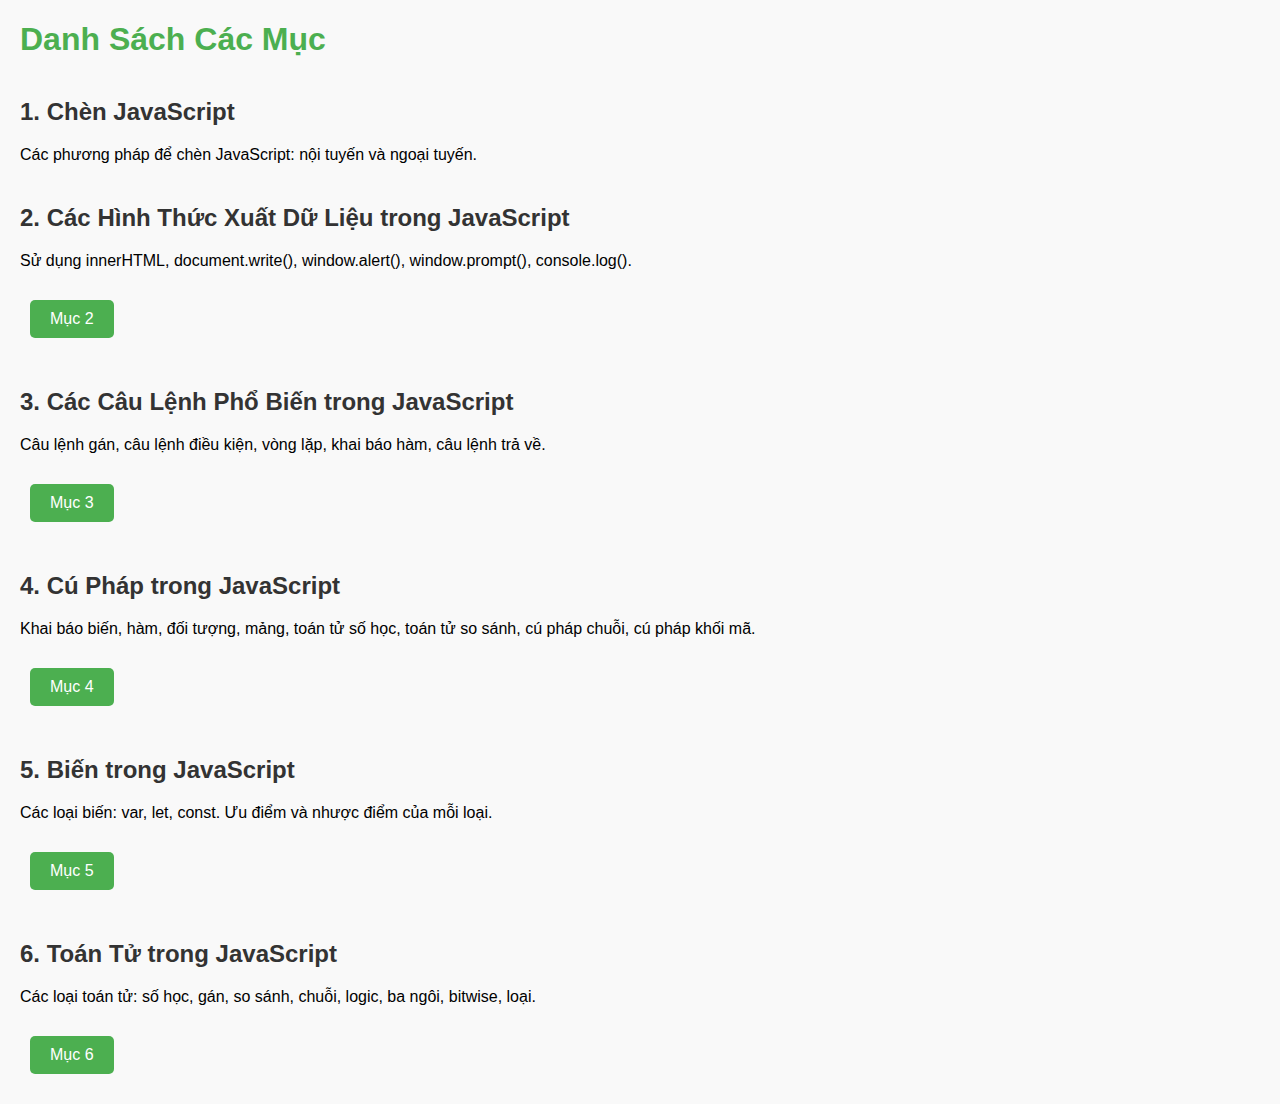
==== index.html @ c5d14bbd "update menu chính" ====
<!DOCTYPE html>
<html lang="vi">
<head>
  <meta charset="UTF-8">
  <meta name="viewport" content="width=device-width, initial-scale=1.0">
  <title>Danh Sách Các Mục</title>
  <style>
    body {
      font-family: Arial, sans-serif;
      margin: 20px;
      background-color: #f9f9f9;
    }
    h1 {
      color: #4CAF50;
    }
    h2 {
      color: #333;
      margin-top: 40px;
    }
    .button-container {
      margin-top: 20px;
    }
    .button {
      display: inline-block;
      margin: 10px;
      padding: 10px 20px;
      background-color: #4CAF50;
      color: white;
      text-decoration: none;
      border-radius: 5px;
      font-size: 16px;
      transition: background-color 0.3s;
    }
    .button:hover {
      background-color: #45a049;
    }
  </style>
</head>
<body>
  <h1>Danh Sách Các Mục</h1>

  <h2>1. Chèn JavaScript</h2>
  <p>Các phương pháp để chèn JavaScript: nội tuyến và ngoại tuyến.</p>

  <h2>2. Các Hình Thức Xuất Dữ Liệu trong JavaScript</h2>
  <p>Sử dụng innerHTML, document.write(), window.alert(), window.prompt(), console.log().</p>
  <div class="button-container">
    <a href="src/muc2.html" class="button">Mục 2</a>
  </div>

  <h2>3. Các Câu Lệnh Phổ Biến trong JavaScript</h2>
  <p>Câu lệnh gán, câu lệnh điều kiện, vòng lặp, khai báo hàm, câu lệnh trả về.</p>
  <div class="button-container">
    <a href="src/muc3.html" class="button">Mục 3</a>
  </div>

  <h2>4. Cú Pháp trong JavaScript</h2>
  <p>Khai báo biến, hàm, đối tượng, mảng, toán tử số học, toán tử so sánh, cú pháp chuỗi, cú pháp khối mã.</p>
  <div class="button-container">
    <a href="src/muc4.html" class="button">Mục 4</a>
  </div>

  <h2>5. Biến trong JavaScript</h2>
  <p>Các loại biến: var, let, const. Ưu điểm và nhược điểm của mỗi loại.</p>
  <div class="button-container">
    <a href="src/muc5.html" class="button">Mục 5</a>
  </div>

  <h2>6. Toán Tử trong JavaScript</h2>
  <p>Các loại toán tử: số học, gán, so sánh, chuỗi, logic, ba ngôi, bitwise, loại.</p>
  <div class="button-container">
    <a href="src/muc6.html" class="button">Mục 6</a>
  </div>

</body>
</html>
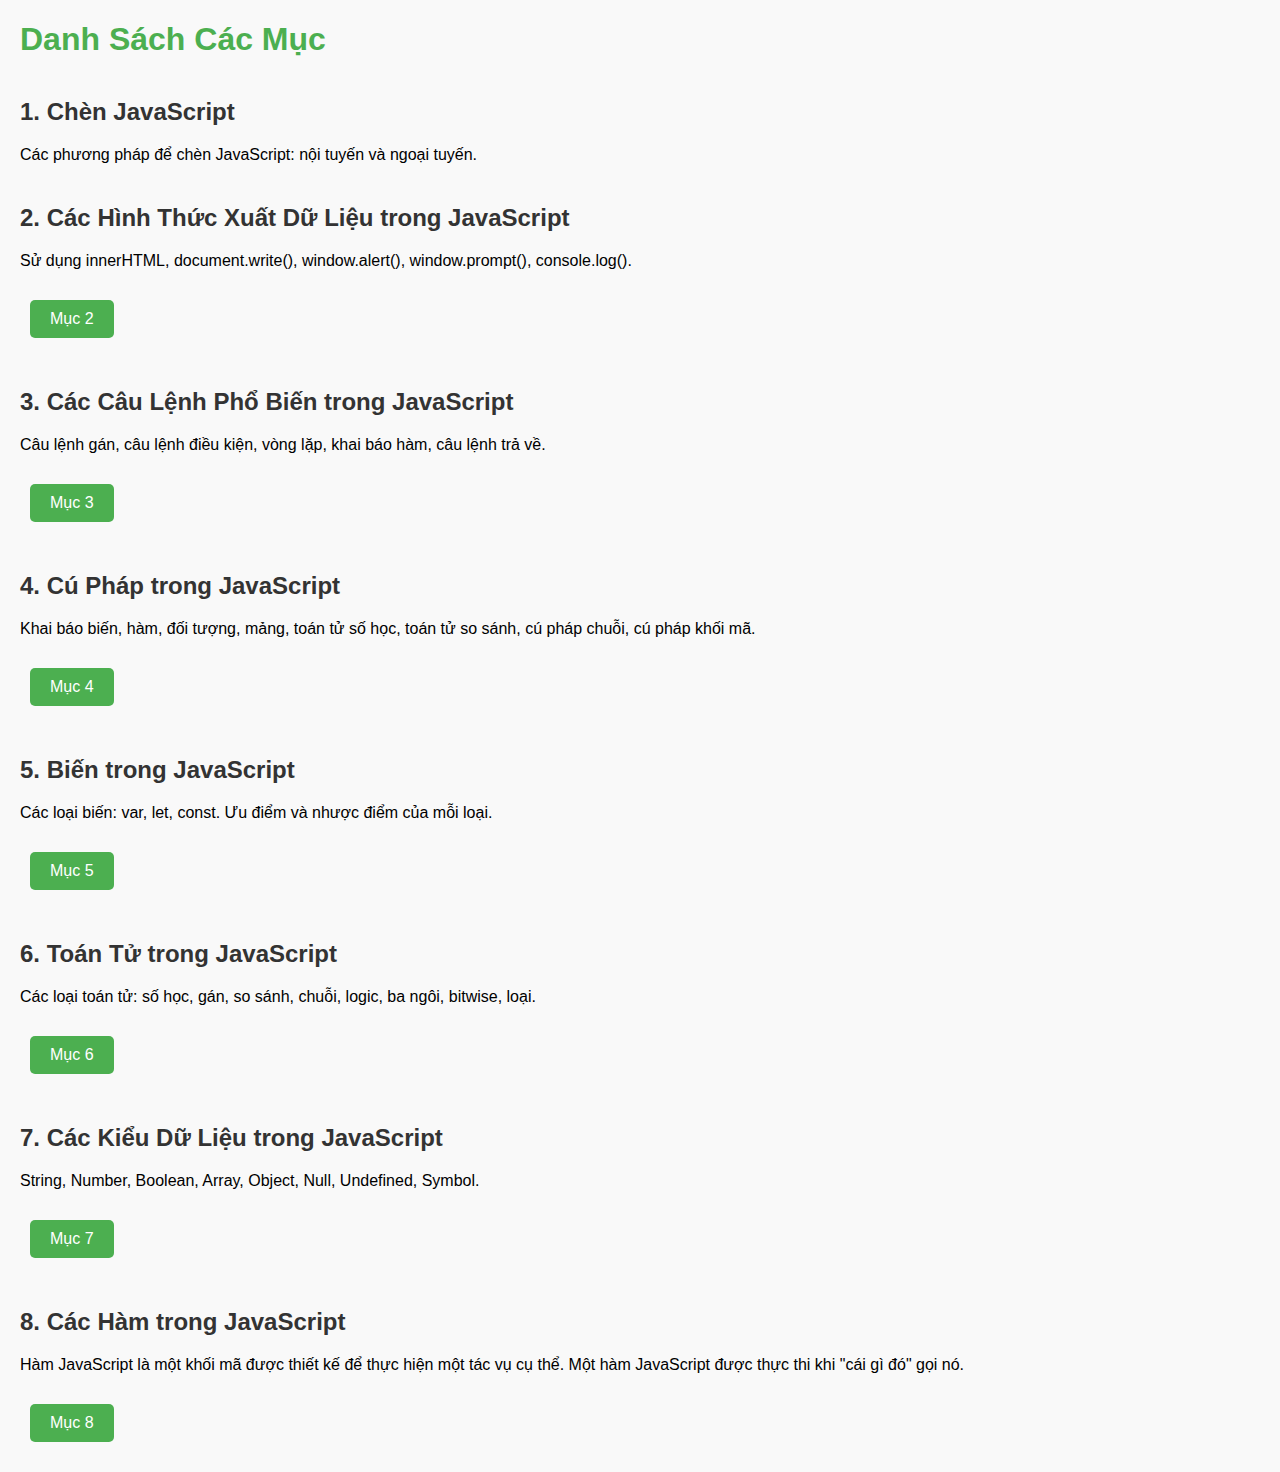
==== commit 1f7ec1e0: "# Changes to be committed: #	modified:   index.html #	modified:  ly_thuyet_js.txt #	new file:   src/" ====
--- a/index.html
+++ b/index.html
@@ -1,5 +1,6 @@
 <!DOCTYPE html>
 <html lang="vi">
+
 <head>
   <meta charset="UTF-8">
   <meta name="viewport" content="width=device-width, initial-scale=1.0">
@@ -10,16 +11,20 @@
       margin: 20px;
       background-color: #f9f9f9;
     }
+
     h1 {
       color: #4CAF50;
     }
+
     h2 {
       color: #333;
       margin-top: 40px;
     }
+
     .button-container {
       margin-top: 20px;
     }
+
     .button {
       display: inline-block;
       margin: 10px;
@@ -31,11 +36,13 @@
       font-size: 16px;
       transition: background-color 0.3s;
     }
+
     .button:hover {
       background-color: #45a049;
     }
   </style>
 </head>
+
 <body>
   <h1>Danh Sách Các Mục</h1>
 
@@ -72,5 +79,19 @@
     <a href="src/muc6.html" class="button">Mục 6</a>
   </div>
 
+  <h2>7. Các Kiểu Dữ Liệu trong JavaScript</h2>
+  <p>String, Number, Boolean, Array, Object, Null, Undefined, Symbol.</p>
+  <div class="button-container">
+    <a href="src/muc7.html" class="button">Mục 7</a>
+  </div>
+
+  <h2>8. Các Hàm trong JavaScript</h2>
+  <p>Hàm JavaScript là một khối mã được thiết kế để thực hiện một tác vụ cụ thể. Một hàm JavaScript được thực thi khi
+    "cái gì đó" gọi nó.</p>
+  <div class="button-container">
+    <a href="src/muc8.html" class="button">Mục 8</a>
+  </div>
+
 </body>
-</html>
+
+</html>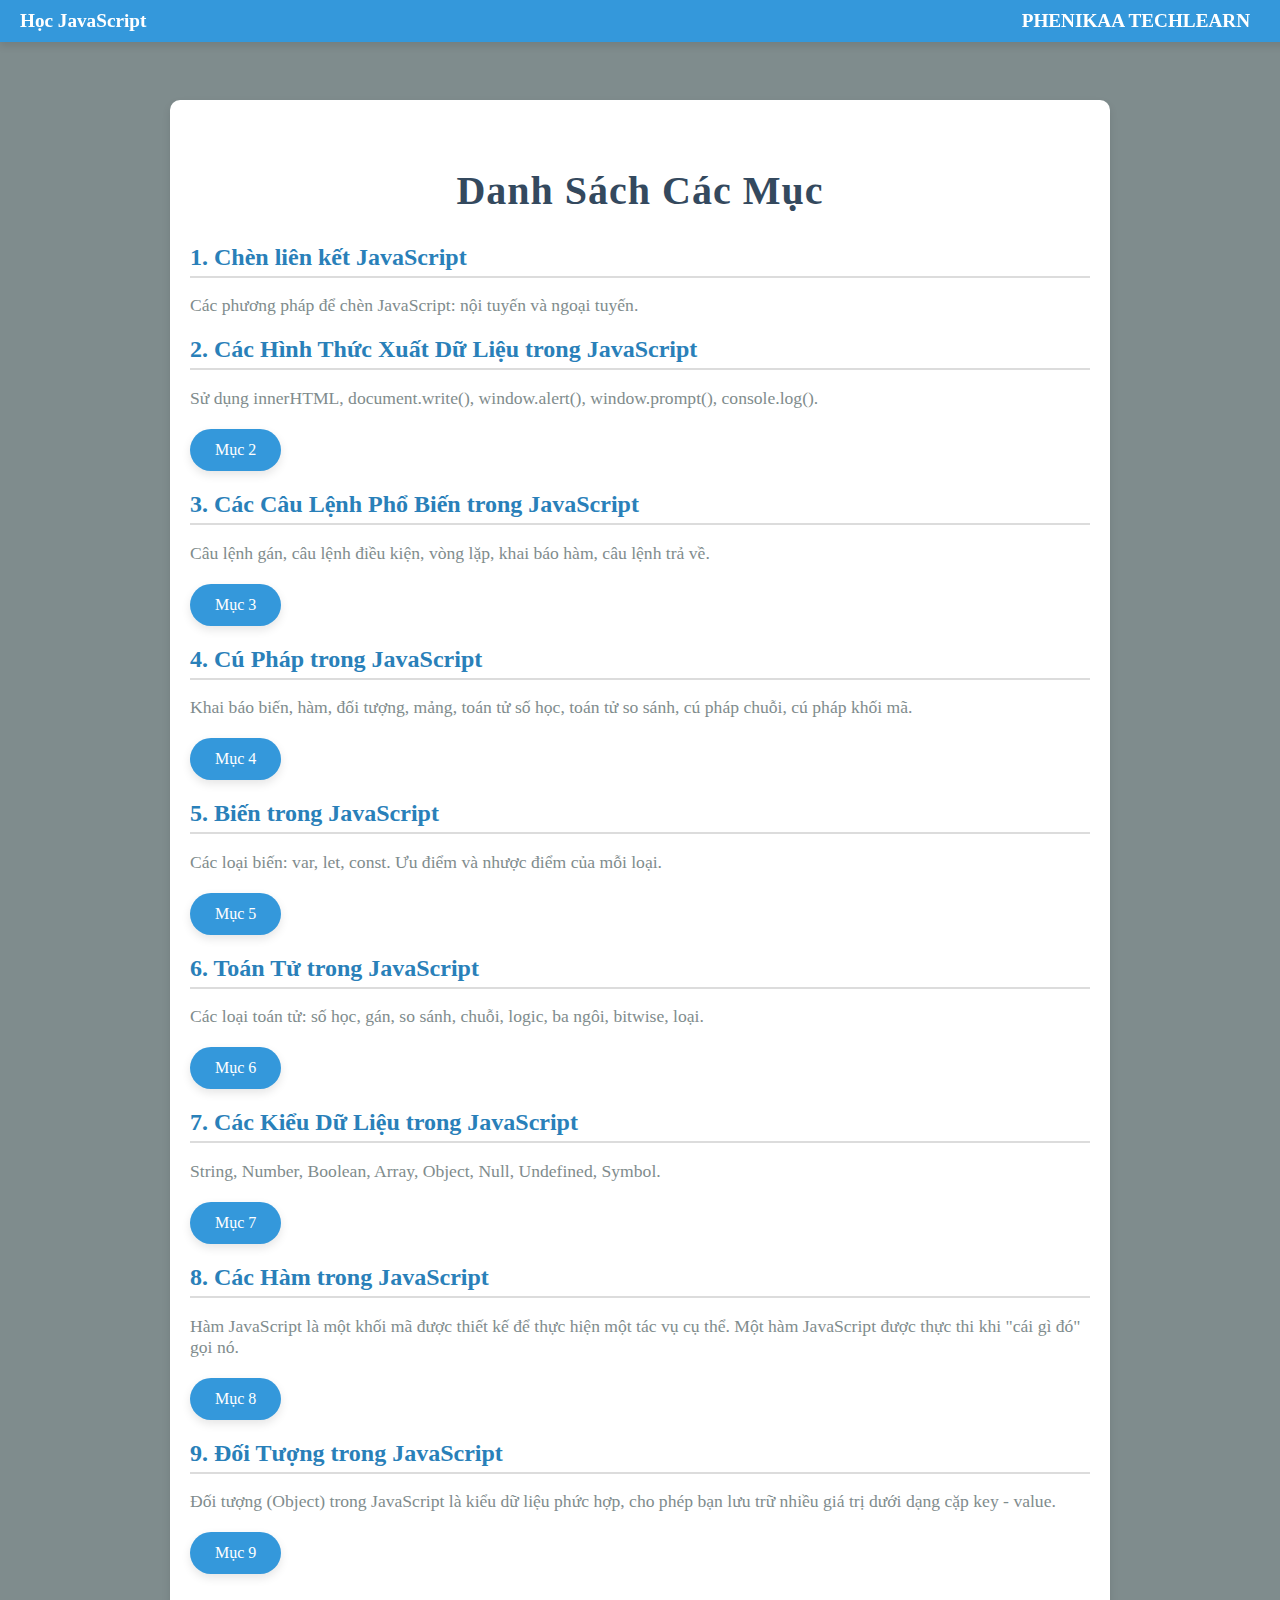
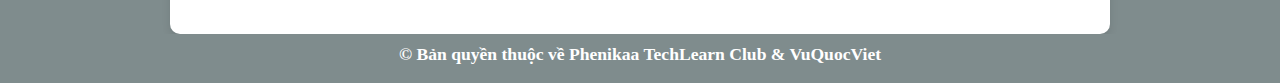
==== commit 809b4080: "update index.html" ====
--- a/index.html
+++ b/index.html
@@ -5,91 +5,82 @@
   <meta charset="UTF-8">
   <meta name="viewport" content="width=device-width, initial-scale=1.0">
   <title>Danh Sách Các Mục</title>
-  <style>
-    body {
-      font-family: Arial, sans-serif;
-      margin: 20px;
-      background-color: #f9f9f9;
-    }
-
-    h1 {
-      color: #4CAF50;
-    }
-
-    h2 {
-      color: #333;
-      margin-top: 40px;
-    }
-
-    .button-container {
-      margin-top: 20px;
-    }
-
-    .button {
-      display: inline-block;
-      margin: 10px;
-      padding: 10px 20px;
-      background-color: #4CAF50;
-      color: white;
-      text-decoration: none;
-      border-radius: 5px;
-      font-size: 16px;
-      transition: background-color 0.3s;
-    }
-
-    .button:hover {
-      background-color: #45a049;
-    }
-  </style>
+  <link rel="stylesheet" href="./css/styles.css">
 </head>
 
 <body>
-  <h1>Danh Sách Các Mục</h1>
 
-  <h2>1. Chèn JavaScript</h2>
-  <p>Các phương pháp để chèn JavaScript: nội tuyến và ngoại tuyến.</p>
-
-  <h2>2. Các Hình Thức Xuất Dữ Liệu trong JavaScript</h2>
-  <p>Sử dụng innerHTML, document.write(), window.alert(), window.prompt(), console.log().</p>
-  <div class="button-container">
-    <a href="src/muc2.html" class="button">Mục 2</a>
+  <!-- Menu Navbar -->
+  <div class="navbar">
+    <div class="left">
+      <a href="#">Học JavaScript</a>
+    </div>
+    <div class="right">
+      <a href="#">PHENIKAA TECHLEARN</a>
+    </div>
   </div>
 
-  <h2>3. Các Câu Lệnh Phổ Biến trong JavaScript</h2>
-  <p>Câu lệnh gán, câu lệnh điều kiện, vòng lặp, khai báo hàm, câu lệnh trả về.</p>
-  <div class="button-container">
-    <a href="src/muc3.html" class="button">Mục 3</a>
+  <!-- Main content -->
+  <div class="container">
+    <h1>Danh Sách Các Mục</h1>
+
+    <h2>1. Chèn liên kết JavaScript</h2>
+    <p>Các phương pháp để chèn JavaScript: nội tuyến và ngoại tuyến.</p>
+
+    <h2>2. Các Hình Thức Xuất Dữ Liệu trong JavaScript</h2>
+    <p>Sử dụng innerHTML, document.write(), window.alert(), window.prompt(), console.log().</p>
+    <div class="button-container">
+      <a href="src/muc2.html" class="button">Mục 2</a>
+    </div>
+
+    <h2>3. Các Câu Lệnh Phổ Biến trong JavaScript</h2>
+    <p>Câu lệnh gán, câu lệnh điều kiện, vòng lặp, khai báo hàm, câu lệnh trả về.</p>
+    <div class="button-container">
+      <a href="src/muc3.html" class="button">Mục 3</a>
+    </div>
+
+    <h2>4. Cú Pháp trong JavaScript</h2>
+    <p>Khai báo biến, hàm, đối tượng, mảng, toán tử số học, toán tử so sánh, cú pháp chuỗi, cú pháp khối mã.</p>
+    <div class="button-container">
+      <a href="src/muc4.html" class="button">Mục 4</a>
+    </div>
+
+    <h2>5. Biến trong JavaScript</h2>
+    <p>Các loại biến: var, let, const. Ưu điểm và nhược điểm của mỗi loại.</p>
+    <div class="button-container">
+      <a href="src/muc5.html" class="button">Mục 5</a>
+    </div>
+
+    <h2>6. Toán Tử trong JavaScript</h2>
+    <p>Các loại toán tử: số học, gán, so sánh, chuỗi, logic, ba ngôi, bitwise, loại.</p>
+    <div class="button-container">
+      <a href="src/muc6.html" class="button">Mục 6</a>
+    </div>
+
+    <h2>7. Các Kiểu Dữ Liệu trong JavaScript</h2>
+    <p>String, Number, Boolean, Array, Object, Null, Undefined, Symbol.</p>
+    <div class="button-container">
+      <a href="src/muc7.html" class="button">Mục 7</a>
+    </div>
+
+    <h2>8. Các Hàm trong JavaScript</h2>
+    <p>Hàm JavaScript là một khối mã được thiết kế để thực hiện một tác vụ cụ thể. Một hàm JavaScript được thực thi khi
+      "cái gì đó" gọi nó.</p>
+    <div class="button-container">
+      <a href="src/muc8.html" class="button">Mục 8</a>
+    </div>
+
+    <h2>9. Đối Tượng trong JavaScript</h2>
+    <p>Đối tượng (Object) trong JavaScript là kiểu dữ liệu phức hợp, cho phép bạn lưu trữ nhiều giá trị dưới dạng cặp
+      key - value.</p>
+    <div class="button-container">
+      <a href="src/muc9.html" class="button">Mục 9</a>
+    </div>
   </div>
 
-  <h2>4. Cú Pháp trong JavaScript</h2>
-  <p>Khai báo biến, hàm, đối tượng, mảng, toán tử số học, toán tử so sánh, cú pháp chuỗi, cú pháp khối mã.</p>
-  <div class="button-container">
-    <a href="src/muc4.html" class="button">Mục 4</a>
-  </div>
-
-  <h2>5. Biến trong JavaScript</h2>
-  <p>Các loại biến: var, let, const. Ưu điểm và nhược điểm của mỗi loại.</p>
-  <div class="button-container">
-    <a href="src/muc5.html" class="button">Mục 5</a>
-  </div>
-
-  <h2>6. Toán Tử trong JavaScript</h2>
-  <p>Các loại toán tử: số học, gán, so sánh, chuỗi, logic, ba ngôi, bitwise, loại.</p>
-  <div class="button-container">
-    <a href="src/muc6.html" class="button">Mục 6</a>
-  </div>
-
-  <h2>7. Các Kiểu Dữ Liệu trong JavaScript</h2>
-  <p>String, Number, Boolean, Array, Object, Null, Undefined, Symbol.</p>
-  <div class="button-container">
-    <a href="src/muc7.html" class="button">Mục 7</a>
-  </div>
-
-  <h2>8. Các Hàm trong JavaScript</h2>
-  <p>Hàm JavaScript là một khối mã được thiết kế để thực hiện một tác vụ cụ thể. Một hàm JavaScript được thực thi khi
-    "cái gì đó" gọi nó.</p>
-  <div class="button-container">
-    <a href="src/muc8.html" class="button">Mục 8</a>
+  <!-- Footer -->
+  <div class="footer">
+    <h3 class="copyright">© Bản quyền thuộc về Phenikaa TechLearn Club & VuQuocViet</h3>
   </div>
 
 </body>
--- a/css/styles.css
+++ b/css/styles.css
@@ -0,0 +1,149 @@
+/* Ẩn thanh cuộn */
+html {
+    scrollbar-width: none;
+    /* Ẩn thanh cuộn trong Firefox */
+}
+
+body {
+    -ms-overflow-style: none;
+    /* Ẩn thanh cuộn trong Internet Explorer và Edge */
+    overflow-y: scroll;
+    background-color: #7f8c8d;
+}
+
+body::-webkit-scrollbar {
+    display: none;
+    /* Ẩn thanh cuộn trong Chrome, Safari và Opera */
+}
+
+/* Menu styles */
+.navbar {
+    display: flex;
+    justify-content: space-between;
+    align-items: center;
+    background-color: #3498db;
+    padding: 10px 20px;
+    position: fixed;
+    top: 0;
+    left: 0;
+    width: 100%;
+    box-shadow: 0 4px 8px rgba(0, 0, 0, 0.1);
+}
+
+.navbar a {
+    color: white;
+    text-decoration: none;
+    font-size: 1.2em;
+    font-weight: bold;
+}
+
+.navbar .left {
+    text-align: left;
+}
+
+.navbar .right {
+    padding-right: 50px;
+    text-align: right;
+}
+
+/* Main container styles */
+.container {
+    max-width: 900px;
+    margin: 100px auto 0 auto;
+    /* Adjust for fixed navbar */
+    padding: 40px 20px;
+    background-color: #fff;
+    box-shadow: 0 4px 8px rgba(0, 0, 0, 0.1);
+    border-radius: 10px;
+}
+
+h1 {
+    text-align: center;
+    color: #34495e;
+    font-size: 2.5em;
+    margin-bottom: 30px;
+    letter-spacing: 1px;
+}
+
+h2 {
+    color: #2980b9;
+    font-size: 1.5em;
+    margin-bottom: 15px;
+    border-bottom: 2px solid #dcdcdc;
+    padding-bottom: 5px;
+}
+
+p {
+    font-size: 1.1em;
+    margin-bottom: 20px;
+    color: #7f8c8d;
+}
+
+.button-container {
+    margin: 20px 0;
+}
+
+.button {
+    display: inline-block;
+    padding: 12px 25px;
+    background-color: #3498db;
+    color: white;
+    font-size: 1em;
+    border-radius: 50px;
+    text-decoration: none;
+    transition: all 0.3s ease;
+    box-shadow: 0 4px 10px rgba(0, 0, 0, 0.1);
+}
+
+.button:hover {
+    background-color: #1abc9c;
+    transform: translateY(-5px);
+    box-shadow: 0 6px 12px rgba(0, 0, 0, 0.15);
+}
+
+@media (max-width: 768px) {
+    h1 {
+        font-size: 2em;
+    }
+
+    h2 {
+        font-size: 1.3em;
+    }
+
+    .button {
+        padding: 10px 20px;
+    }
+
+    .navbar {
+        flex-direction: column;
+    }
+
+    .navbar .left {
+        display: none;
+    }
+
+    .navbar .right {
+        text-align: center;
+        margin-top: 10px;
+    }
+}
+
+/* Footer styles */
+.footer {
+    background-color: #7f8c8d;
+    color: white;
+    text-align: center;
+    padding: 10px 0;
+    bottom: 0;
+    left: 0;
+    width: 100%;
+}
+
+.footer h3 {
+    margin: 0;
+    font-size: 0.9em;
+}
+
+.footer .copyright {
+    font-size: 1.1em;
+}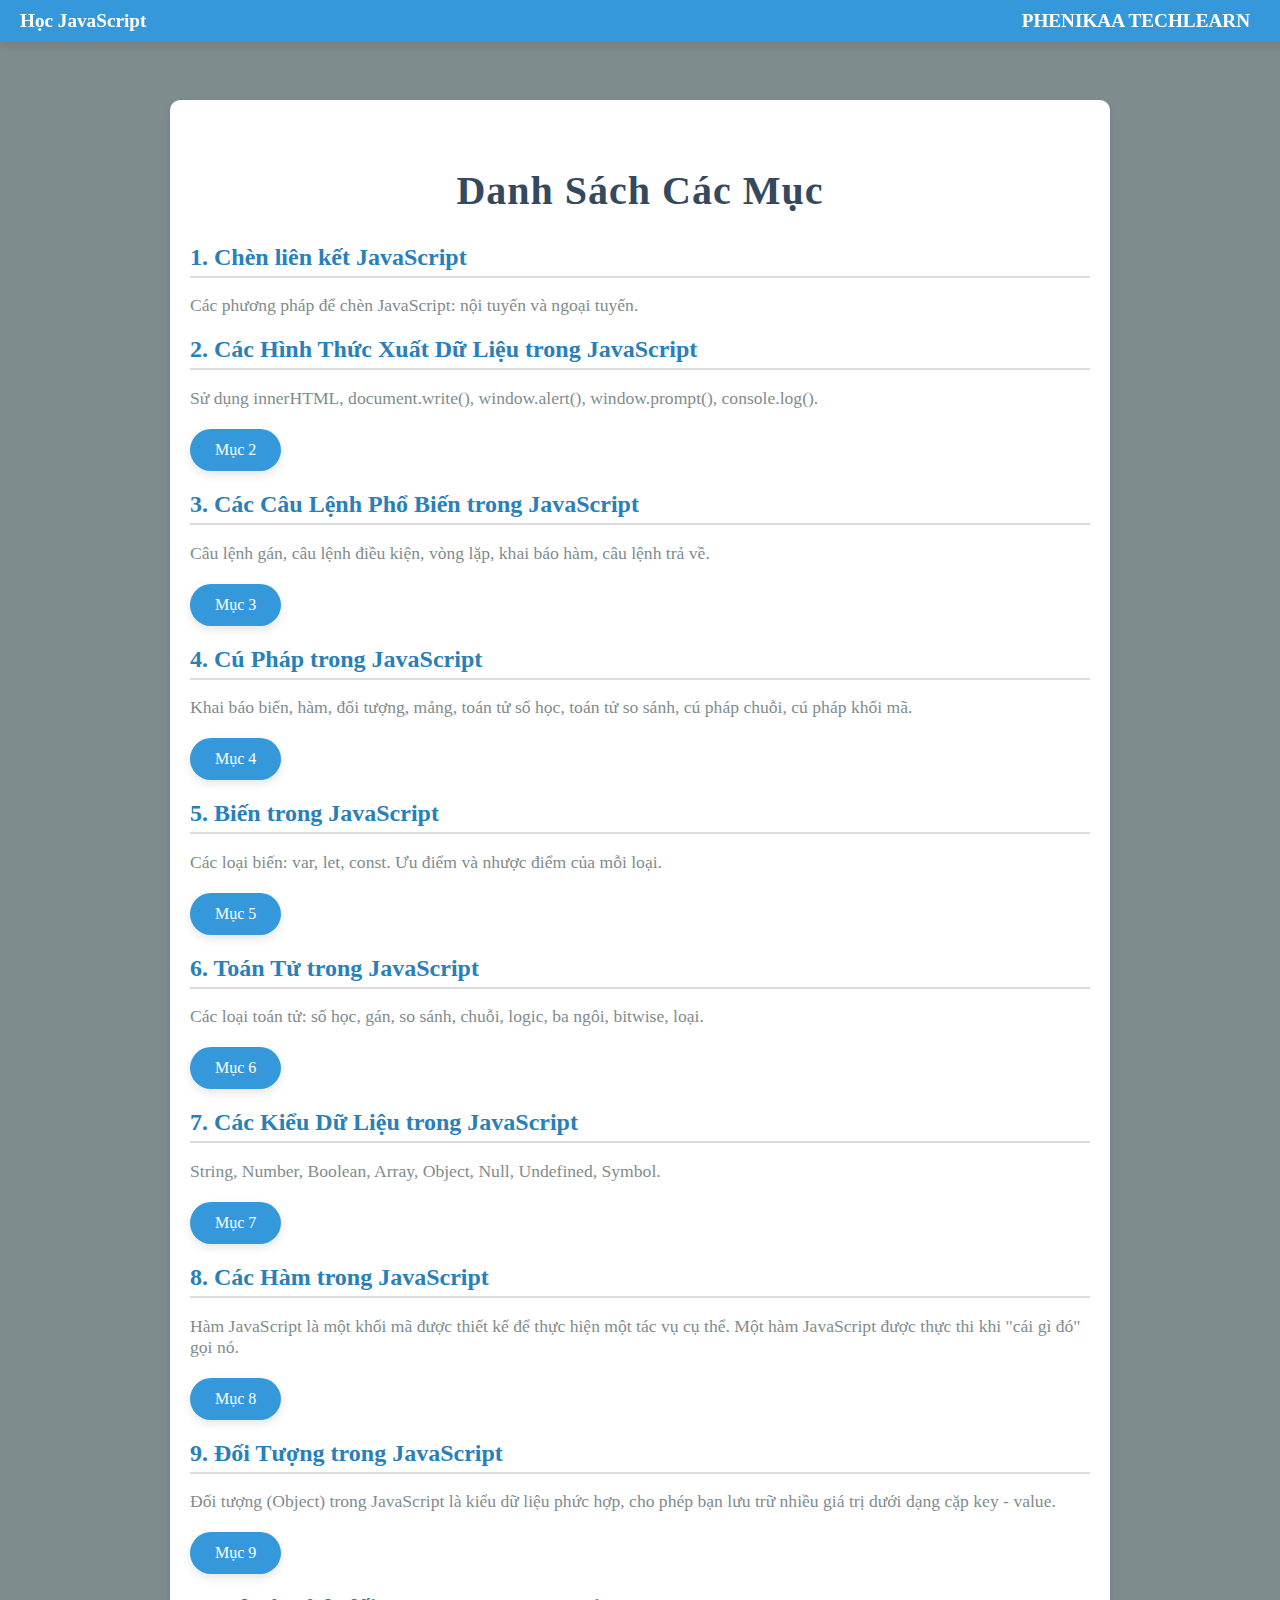
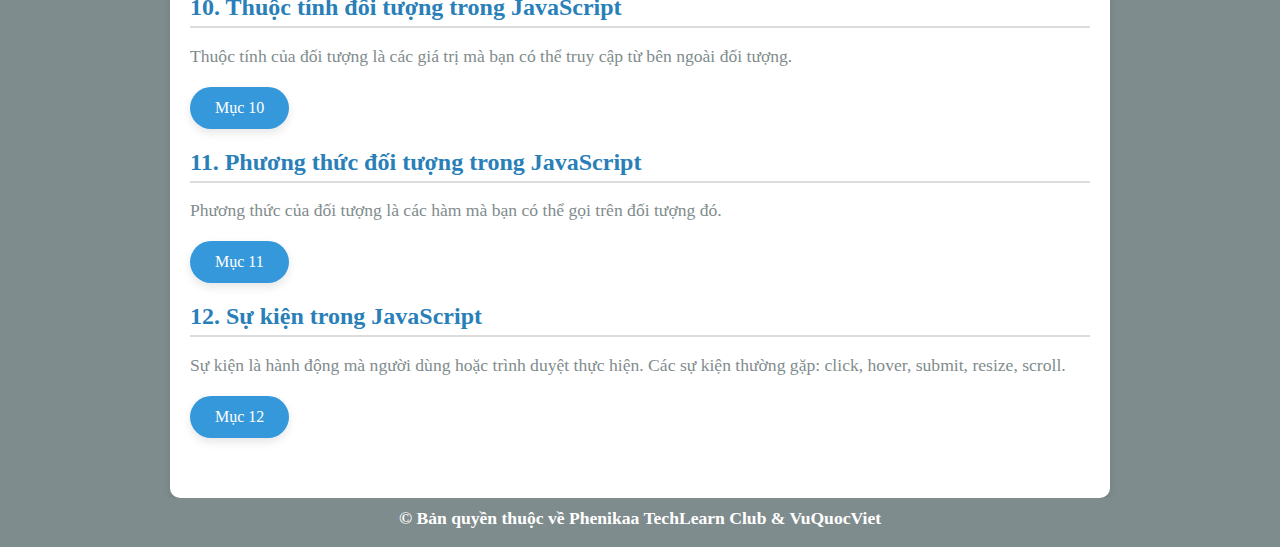
==== commit 96e4f8d9: "update event JS" ====
--- a/index.html
+++ b/index.html
@@ -4,7 +4,8 @@
 <head>
   <meta charset="UTF-8">
   <meta name="viewport" content="width=device-width, initial-scale=1.0">
-  <title>Danh Sách Các Mục</title>
+  <link rel="icon" href="./img/logo_PTC.png" type="image/png">
+  <title>Học JavaScript cơ bản</title>
   <link rel="stylesheet" href="./css/styles.css">
 </head>
 
@@ -76,7 +77,29 @@
     <div class="button-container">
       <a href="src/muc9.html" class="button">Mục 9</a>
     </div>
+
+    <h2>10. Thuộc tính đối tượng trong JavaScript</h2>
+    <p>Thuộc tính của đối tượng là các giá trị mà bạn có thể truy cập từ bên ngoài đối tượng.</p>
+    <div class="button-container">
+      <a href="src/muc10.html" class="button">Mục 10</a>
+    </div>
+
+    <h2>11. Phương thức đối tượng trong JavaScript</h2>
+    <p>Phương thức của đối tượng là các hàm mà bạn có thể gọi trên đối tượng đó.</p>
+    <div class="button-container">
+      <a href="src/muc11.html" class="button">Mục 11</a>
+    </div>
+
+    <h2>12. Sự kiện trong JavaScript</h2>
+    <p>Sự kiện là hành động mà người dùng hoặc trình duyệt thực hiện. Các sự kiện thường gặp: click, hover, submit,
+      resize, scroll.</p>
+    <div class="button-container">
+      <a href="src/muc12.html" class="button">Mục 12</a>
+    </div>
+
   </div>
+
+
 
   <!-- Footer -->
   <div class="footer">
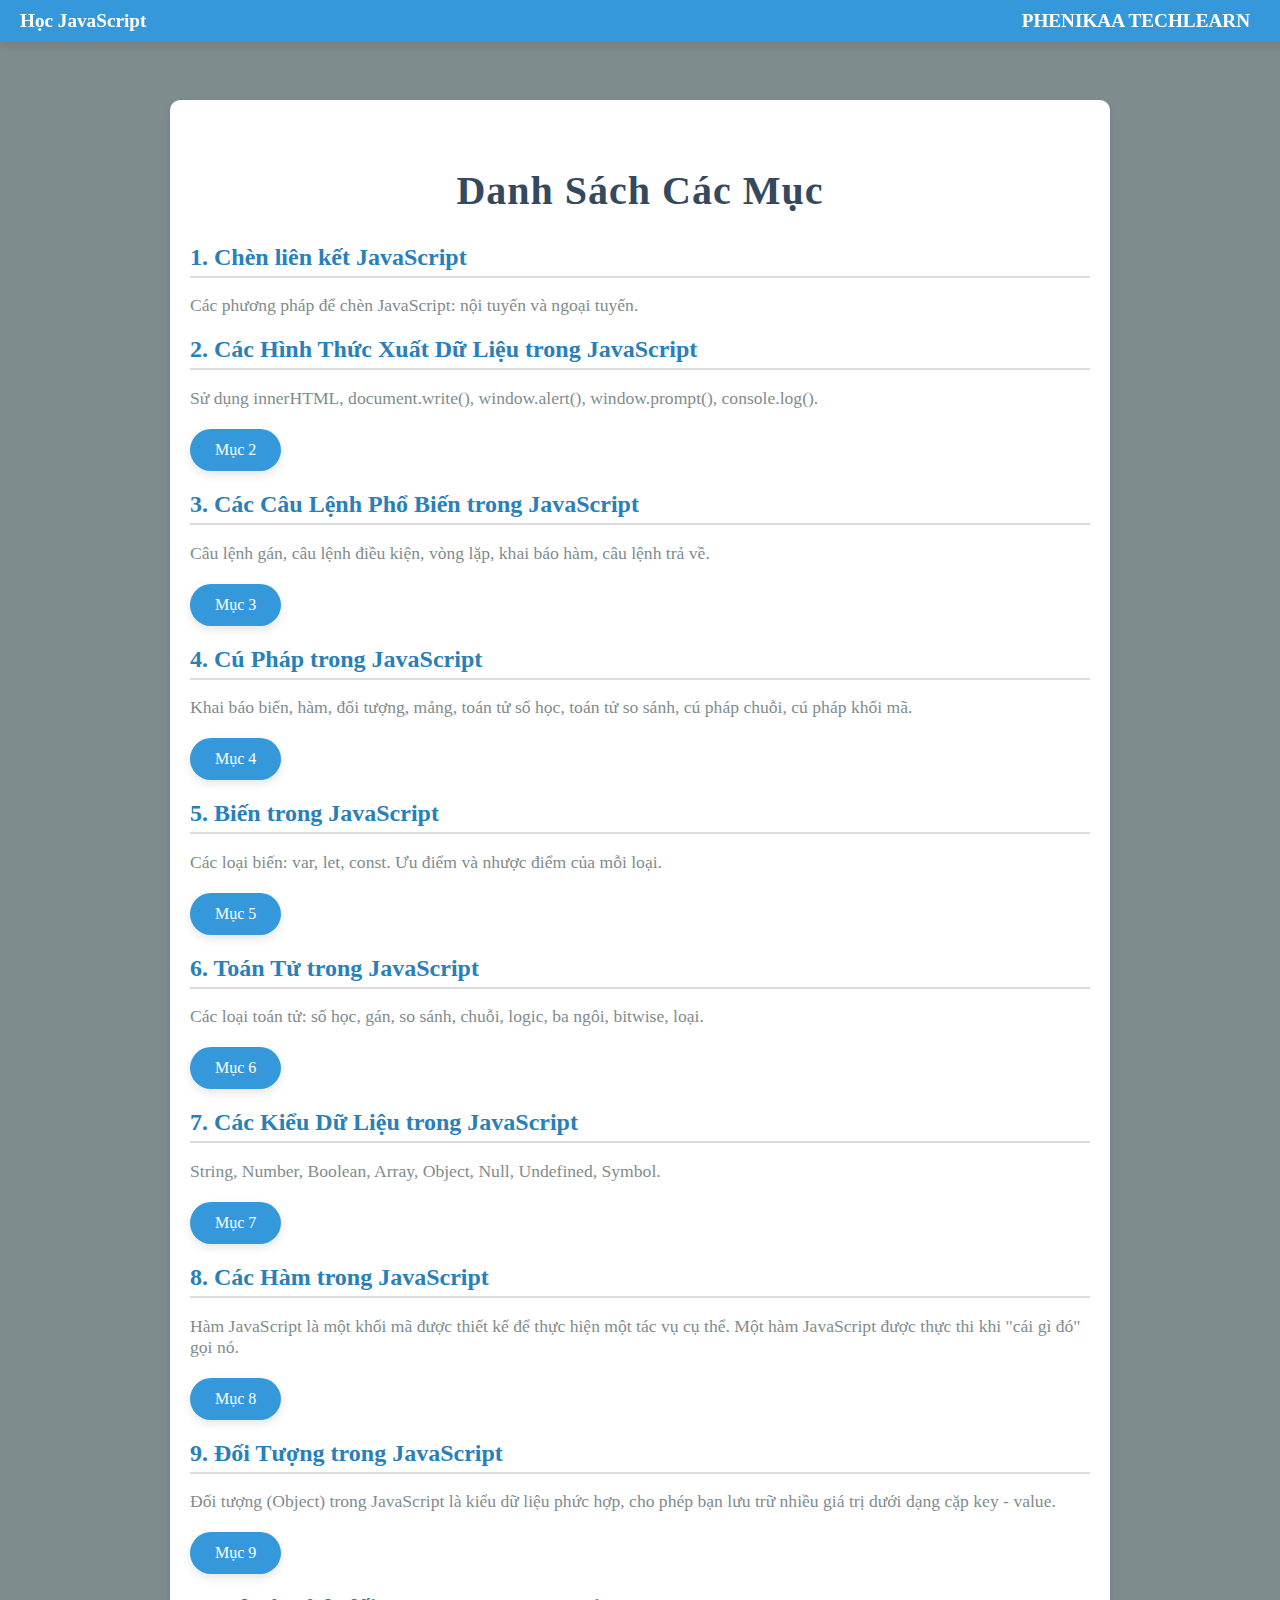
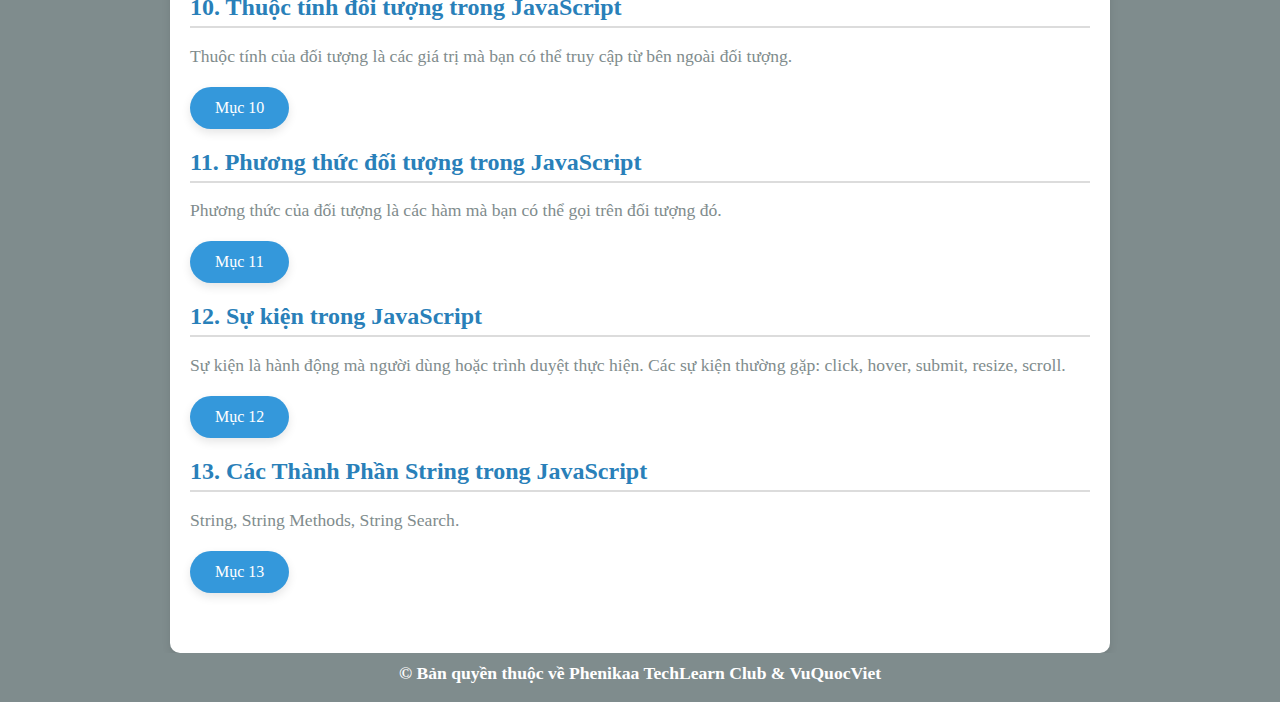
==== commit 6002fb22: "update string" ====
--- a/index.html
+++ b/index.html
@@ -97,6 +97,12 @@
       <a href="src/muc12.html" class="button">Mục 12</a>
     </div>
 
+    <h2>13. Các Thành Phần String trong JavaScript</h2>
+    <p>String, String Methods, String Search.</p>
+    <div class="button-container">
+      <a href="src/muc13.html" class="button">Mục 13</a>
+    </div>
+
   </div>
 
 
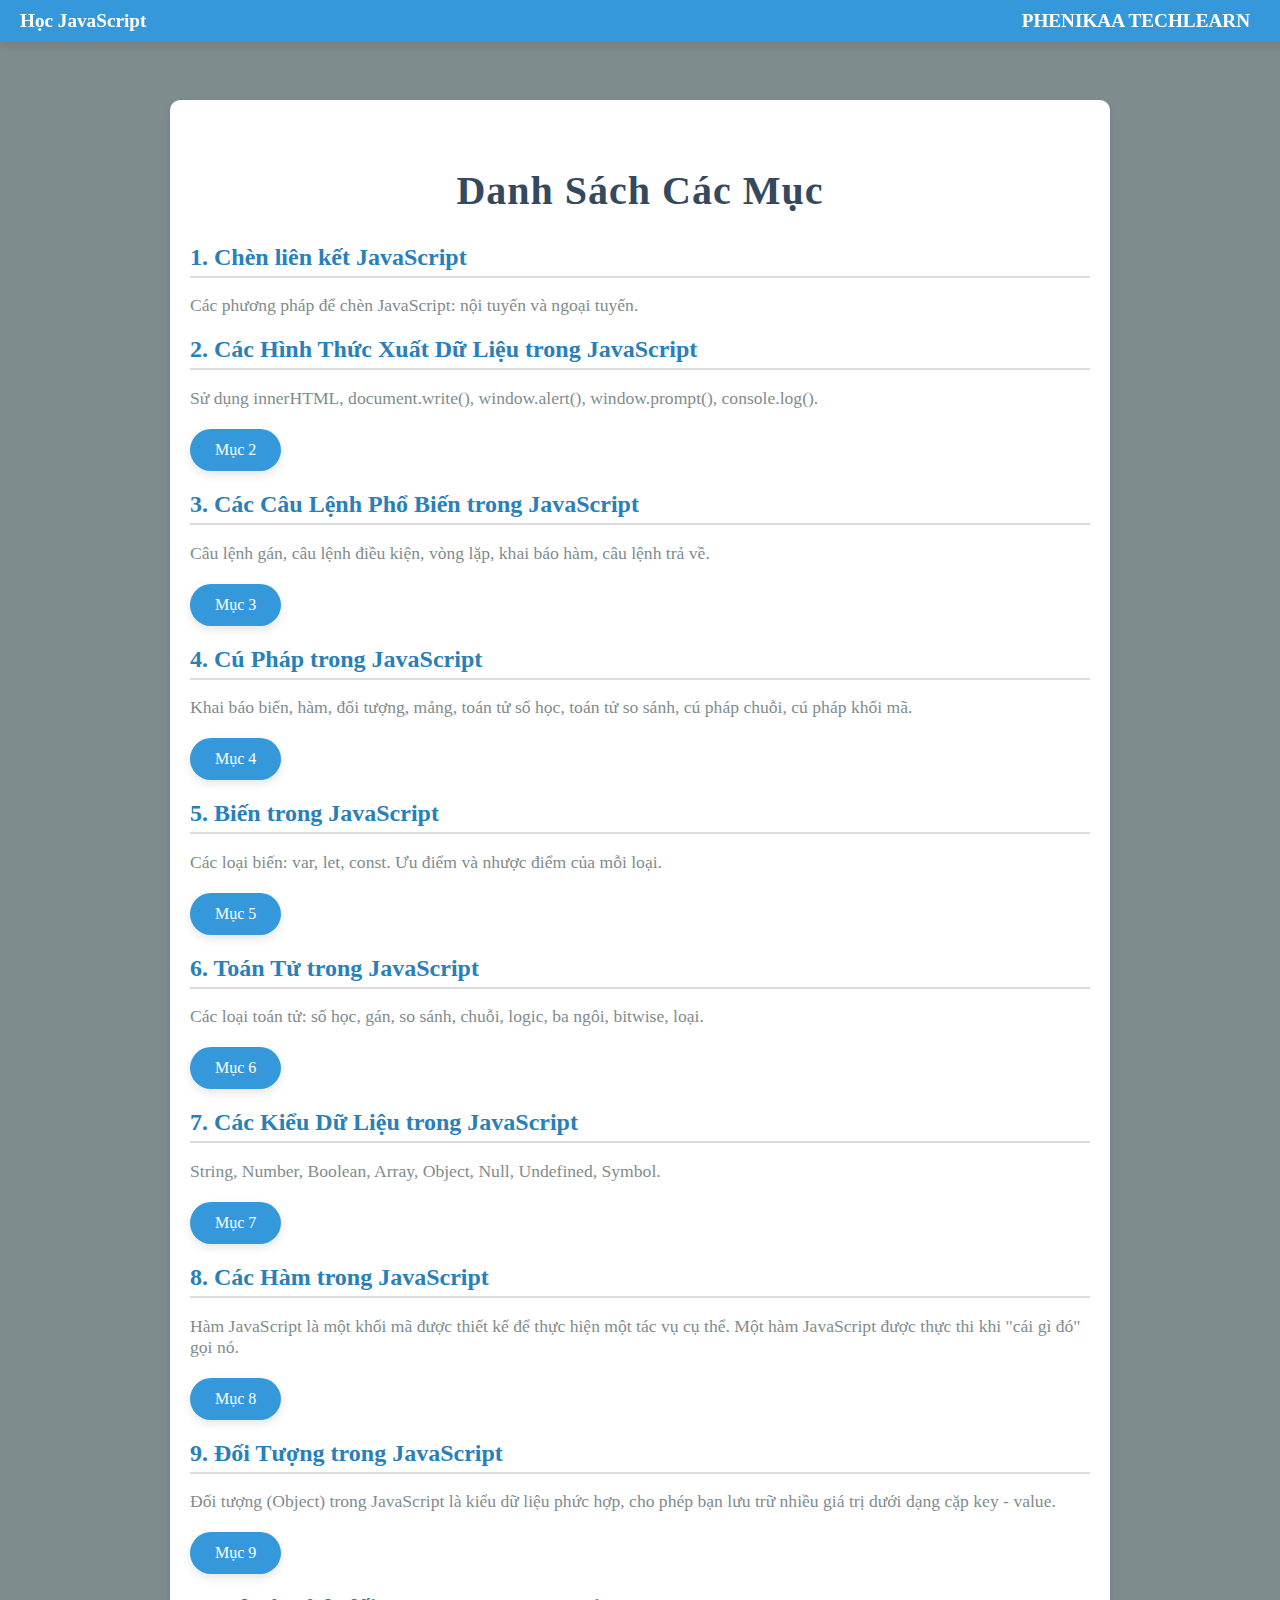
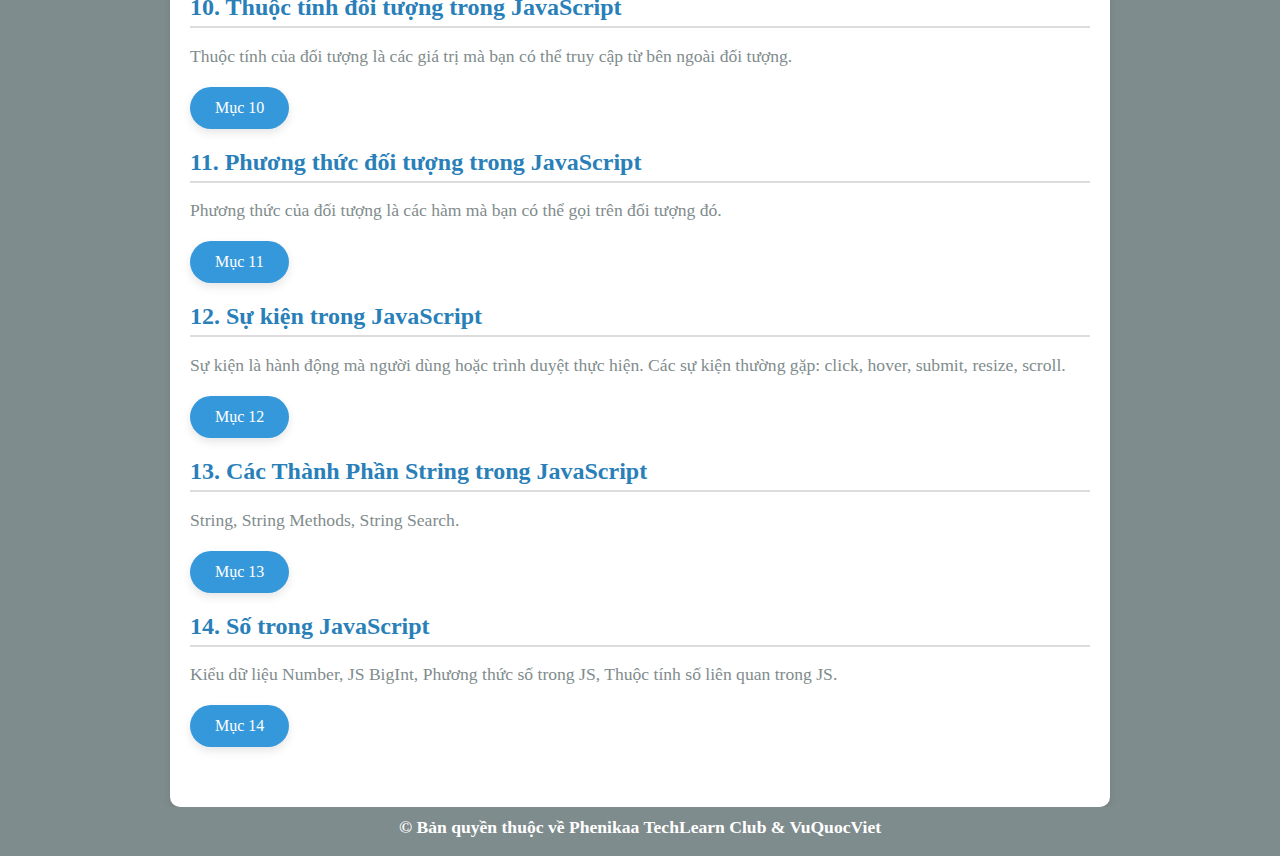
==== commit 9f28ab3d: "update number JS" ====
--- a/index.html
+++ b/index.html
@@ -103,8 +103,13 @@
       <a href="src/muc13.html" class="button">Mục 13</a>
     </div>
 
+    <h2>14. Số trong JavaScript</h2>
+    <p>Kiểu dữ liệu Number, JS BigInt, Phương thức số trong JS, Thuộc tính số liên quan trong JS.</p>
+    <div class="button-container">
+      <a href="src/muc14.html" class="button">Mục 14</a>
+    </div>
+
   </div>
-
 
 
   <!-- Footer -->
